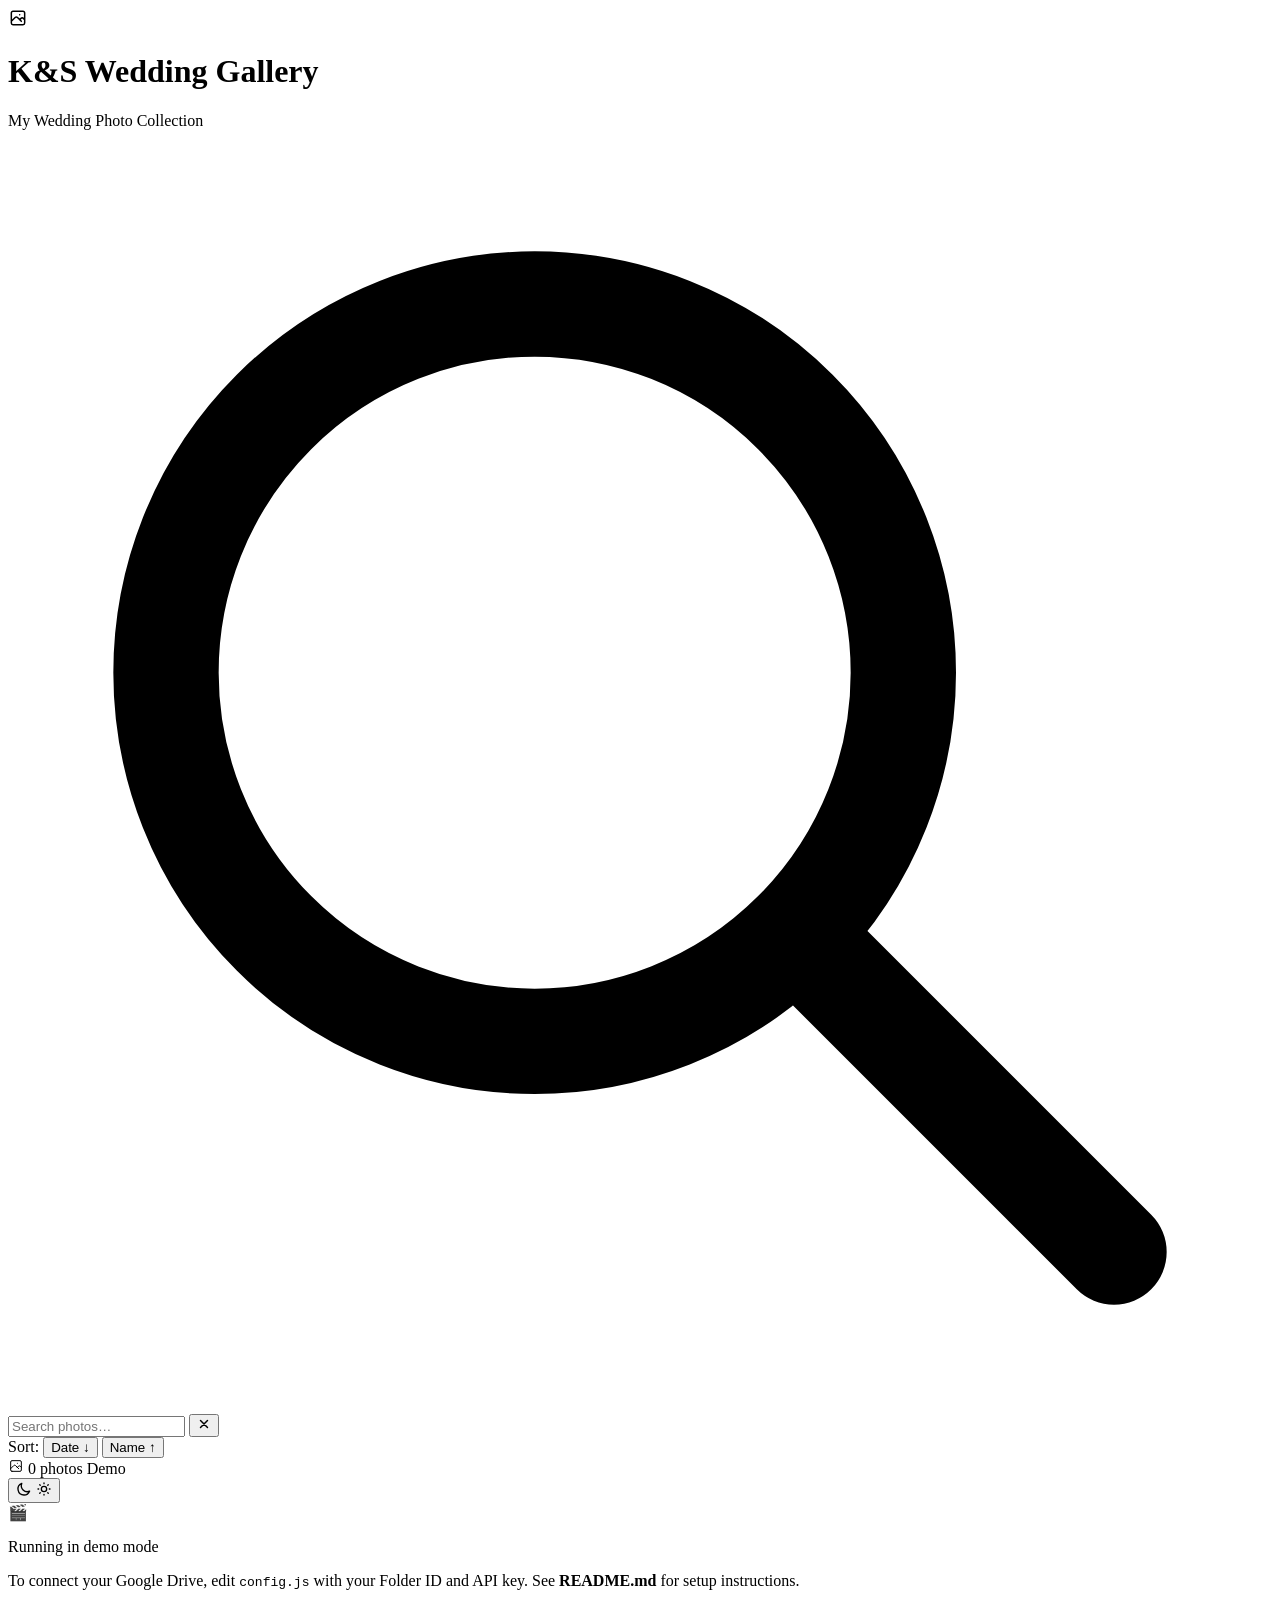
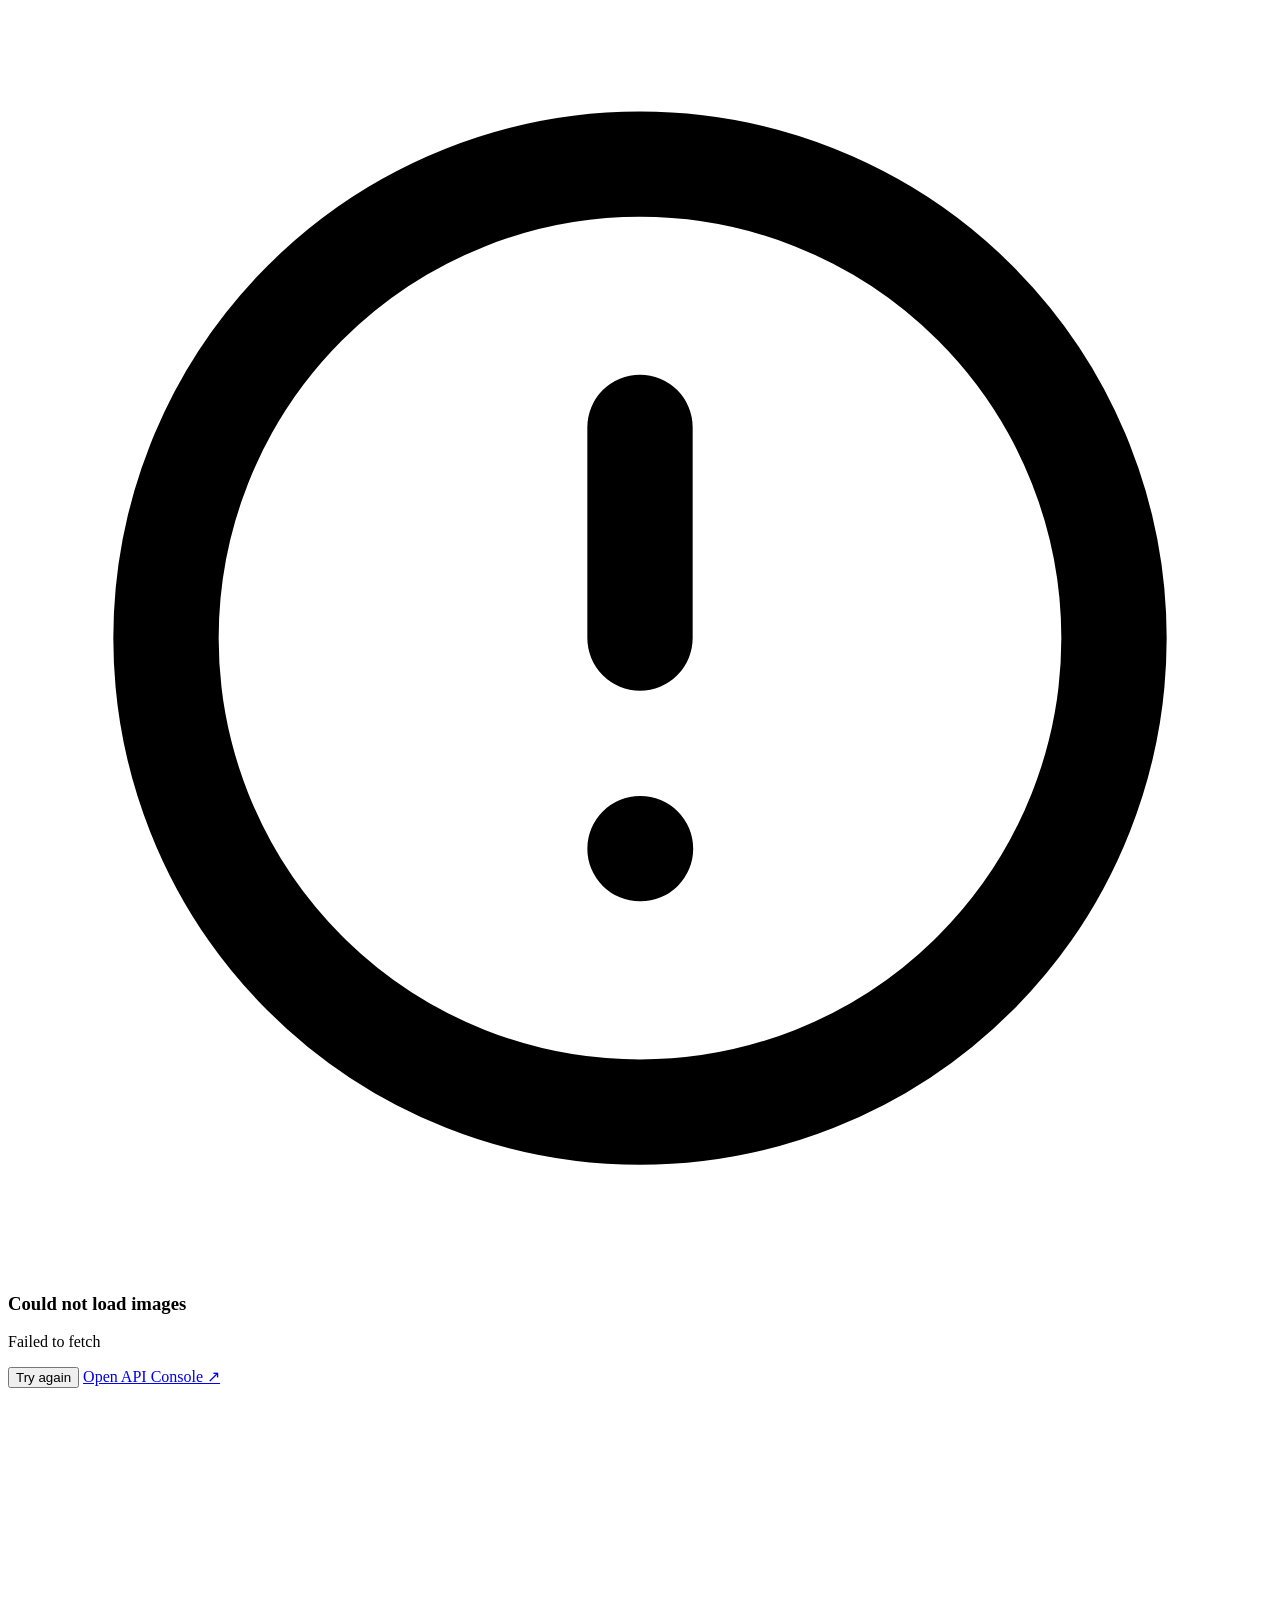
==== index.html @ 88ff50f9 "Create index.html" ====
<!DOCTYPE html>
<html lang="en">
<head>
  <meta charset="UTF-8" />
  <meta name="viewport" content="width=device-width, initial-scale=1.0, viewport-fit=cover" />
  <title>K&amp;S Wedding Gallery</title>
  <meta name="description" content="K&amp;S Wedding Photo Collection" />
  <meta name="theme-color" content="#5B6EF5" />
  <meta name="apple-mobile-web-app-capable" content="yes" />
  <meta name="apple-mobile-web-app-status-bar-style" content="black-translucent" />
  <link rel="preconnect" href="https://fonts.googleapis.com" />
  <link rel="preconnect" href="https://fonts.gstatic.com" crossorigin />
  <link href="https://fonts.googleapis.com/css2?family=Inter:wght@400;500;600&display=swap" rel="stylesheet" />
  <link rel="stylesheet" href="style.css" />
</head>
<body class="light">

  <!-- ── App Header ───────────────────────────────────────── -->
  <header id="app-header">
    <div class="header-inner">
      <div class="logo-mark">
        <svg width="20" height="20" fill="none" stroke="currentColor" viewBox="0 0 24 24">
          <path stroke-linecap="round" stroke-linejoin="round" stroke-width="1.8"
            d="M4 16l4.586-4.586a2 2 0 012.828 0L16 16m-2-2l1.586-1.586a2 2 0 012.828 0L20 14m-6-6h.01M6 20h12a2 2 0 002-2V6a2 2 0 00-2-2H6a2 2 0 00-2 2v12a2 2 0 002 2z" />
        </svg>
      </div>
      <div>
        <h1 id="gallery-title">K&amp;S Wedding Gallery</h1>
        <p id="gallery-subtitle">Wedding Photo Collection</p>
      </div>
    </div>
  </header>

  <!-- ── Sticky Toolbar ───────────────────────────────────── -->
  <div id="toolbar">
    <div class="toolbar-inner">
      <div class="search-wrap" id="search-wrap">
        <svg class="search-icon" fill="none" stroke="currentColor" viewBox="0 0 24 24">
          <path stroke-linecap="round" stroke-linejoin="round" stroke-width="2"
            d="M21 21l-6-6m2-5a7 7 0 11-14 0 7 7 0 0114 0z" />
        </svg>
        <input id="search-input" type="search" placeholder="Search photos…" autocomplete="off"
               autocorrect="off" autocapitalize="off" spellcheck="false" />
        <button id="search-clear" class="search-clear hidden" aria-label="Clear search">
          <svg width="14" height="14" fill="none" stroke="currentColor" viewBox="0 0 24 24">
            <path stroke-linecap="round" stroke-linejoin="round" stroke-width="2.5" d="M6 18L18 6M6 6l12 12" />
          </svg>
        </button>
      </div>

      <div class="sort-group">
        <span class="sort-label">Sort:</span>
        <button class="sort-btn active" data-field="createdTime" id="sort-date">Date <span class="sort-arrow">↓</span></button>
        <button class="sort-btn" data-field="name" id="sort-name">Name <span class="sort-arrow sort-arrow-hidden">↑</span></button>
      </div>

      <div class="photo-count" id="photo-count">
        <svg width="16" height="16" fill="none" stroke="currentColor" viewBox="0 0 24 24">
          <path stroke-linecap="round" stroke-linejoin="round" stroke-width="1.5"
            d="M4 16l4.586-4.586a2 2 0 012.828 0L16 16m-2-2l1.586-1.586a2 2 0 012.828 0L20 14m-6-6h.01M6 20h12a2 2 0 002-2V6a2 2 0 00-2-2H6a2 2 0 00-2 2v12a2 2 0 002 2z" />
        </svg>
        <span id="count-text">0 photos</span>
        <span id="demo-badge" class="demo-badge hidden">Demo</span>
      </div>

      <button id="dark-toggle" aria-label="Toggle dark mode" title="Toggle dark mode">
        <svg id="icon-moon" width="16" height="16" fill="none" stroke="currentColor" viewBox="0 0 24 24">
          <path stroke-linecap="round" stroke-linejoin="round" stroke-width="2"
            d="M20.354 15.354A9 9 0 018.646 3.646 9.003 9.003 0 0012 21a9.003 9.003 0 008.354-5.646z" />
        </svg>
        <svg id="icon-sun" class="hidden" width="16" height="16" fill="none" stroke="currentColor" viewBox="0 0 24 24">
          <path stroke-linecap="round" stroke-linejoin="round" stroke-width="2"
            d="M12 3v1m0 16v1m9-9h-1M4 12H3m15.364 6.364l-.707-.707M6.343 6.343l-.707-.707m12.728 0l-.707.707M6.343 17.657l-.707.707M16 12a4 4 0 11-8 0 4 4 0 018 0z" />
        </svg>
      </button>
    </div>
  </div>

  <!-- ── Main ─────────────────────────────────────────────── -->
  <main id="main">

    <!-- Demo banner -->
    <div id="demo-banner" class="banner banner-demo hidden">
      <span class="banner-icon">🎬</span>
      <div>
        <p class="banner-title">Running in demo mode</p>
        <p class="banner-body">
          To connect your Google Drive, edit <code>config.js</code> with your Folder ID and API key.
          See <strong>README.md</strong> for setup instructions.
        </p>
      </div>
    </div>

    <!-- Error banner -->
    <div id="error-banner" class="banner banner-error hidden">
      <svg class="banner-err-icon" fill="none" stroke="currentColor" viewBox="0 0 24 24">
        <path stroke-linecap="round" stroke-linejoin="round" stroke-width="2"
          d="M12 8v4m0 4h.01M21 12a9 9 0 11-18 0 9 9 0 0118 0z" />
      </svg>
      <div>
        <h3 class="banner-title">Could not load images</h3>
        <p id="error-message" class="banner-body">An unexpected error occurred.</p>
        <div class="banner-actions">
          <button id="retry-btn" class="btn-retry">Try again</button>
          <a href="https://console.cloud.google.com/apis/credentials" target="_blank"
             rel="noopener noreferrer" class="btn-console">Open API Console ↗</a>
        </div>
      </div>
    </div>

    <!-- Skeleton grid -->
    <div id="skeleton-grid" class="masonry-grid hidden"></div>

    <!-- Empty state -->
    <div id="empty-state" class="empty-state hidden">
      <div class="empty-icon">
        <svg width="40" height="40" fill="none" stroke="currentColor" viewBox="0 0 24 24">
          <path stroke-linecap="round" stroke-linejoin="round" stroke-width="1.5"
            d="M4 16l4.586-4.586a2 2 0 012.828 0L16 16m-2-2l1.586-1.586a2 2 0 012.828 0L20 14m-6-6h.01M6 20h12a2 2 0 002-2V6a2 2 0 00-2-2H6a2 2 0 00-2 2v12a2 2 0 002 2z" />
        </svg>
      </div>
      <h3 id="empty-title">No photos found</h3>
      <p id="empty-body">Make sure your Google Drive folder contains images and is accessible.</p>
      <button id="clear-search-btn" class="btn-clear-search hidden">Clear search</button>
    </div>

    <!-- Gallery -->
    <div id="gallery-grid" class="masonry-grid hidden"></div>

    <!-- Load more spinner -->
    <div id="load-spinner" class="load-spinner hidden">
      <div class="spinner-ring"></div>
      <span>Loading more photos…</span>
    </div>

    <!-- End notice -->
    <p id="end-notice" class="end-notice hidden"></p>

    <!-- Infinite scroll sentinel -->
    <div id="sentinel" aria-hidden="true" style="height:4px"></div>
  </main>

  <!-- ── Lightbox ─────────────────────────────────────────── -->
  <div id="lightbox" class="lightbox hidden" role="dialog" aria-modal="true"
       aria-label="Image viewer">

    <!-- Top bar -->
    <div class="lb-topbar">
      <div class="lb-info">
        <h3 id="lb-title" class="lb-title"></h3>
        <span id="lb-meta" class="lb-meta"></span>
      </div>
      <div class="lb-controls">
        <div class="zoom-group">
          <button id="lb-zoom-out" class="lb-btn" title="Zoom out (-)">
            <svg width="16" height="16" fill="none" stroke="currentColor" viewBox="0 0 24 24">
              <path stroke-linecap="round" stroke-linejoin="round" stroke-width="2"
                d="M21 21l-6-6m2-5a7 7 0 11-14 0 7 7 0 0114 0zM13 10H7" />
            </svg>
          </button>
          <button id="lb-zoom-reset" class="lb-btn lb-zoom-pct" title="Reset zoom (0)">100%</button>
          <button id="lb-zoom-in" class="lb-btn" title="Zoom in (+)">
            <svg width="16" height="16" fill="none" stroke="currentColor" viewBox="0 0 24 24">
              <path stroke-linecap="round" stroke-linejoin="round" stroke-width="2"
                d="M21 21l-6-6m2-5a7 7 0 11-14 0 7 7 0 0114 0zM10 7v3m0 0v3m0-3h3m-3 0H7" />
            </svg>
          </button>
        </div>
        <button id="lb-download" class="lb-btn" title="Download">
          <svg width="20" height="20" fill="none" stroke="currentColor" viewBox="0 0 24 24">
            <path stroke-linecap="round" stroke-linejoin="round" stroke-width="2"
              d="M4 16v1a3 3 0 003 3h10a3 3 0 003-3v-1m-4-4l-4 4m0 0l-4-4m4 4V4" />
          </svg>
        </button>
        <button id="lb-close" class="lb-btn" title="Close (Esc)">
          <svg width="20" height="20" fill="none" stroke="currentColor" viewBox="0 0 24 24">
            <path stroke-linecap="round" stroke-linejoin="round" stroke-width="2"
              d="M6 18L18 6M6 6l12 12" />
          </svg>
        </button>
      </div>
    </div>

    <!-- Stage -->
    <div class="lb-stage" id="lb-stage">
      <button id="lb-prev" class="lb-nav lb-nav-prev" aria-label="Previous image">
        <svg width="22" height="22" fill="none" stroke="currentColor" viewBox="0 0 24 24">
          <path stroke-linecap="round" stroke-linejoin="round" stroke-width="2" d="M15 19l-7-7 7-7" />
        </svg>
      </button>

      <div id="lb-img-wrap" class="lb-img-wrap">
        <!-- Blur preview (phase 1 — shown instantly) -->
        <img id="lb-preview" class="lb-preview" src="" alt="" draggable="false" />

        <!-- Spinner (phase 3 loading) -->
        <div id="lb-spinner" class="lb-loading">
          <div class="spinner-ring"></div>
          <span>Loading…</span>
        </div>

        <!-- Error state -->
        <div id="lb-error" class="lb-loading hidden">
          <svg width="56" height="56" fill="none" stroke="currentColor" viewBox="0 0 24 24">
            <path stroke-linecap="round" stroke-linejoin="round" stroke-width="1"
              d="M4 16l4.586-4.586a2 2 0 012.828 0L16 16m-2-2l1.586-1.586a2 2 0 012.828 0L20 14m-6-6h.01M6 20h12a2 2 0 002-2V6a2 2 0 00-2-2H6a2 2 0 00-2 2v12a2 2 0 002 2z" />
          </svg>
          <span>Image could not be loaded</span>
        </div>

        <!-- Full-resolution image (phase 2/3) -->
        <img id="lb-img" class="lb-img hidden" src="" alt="" draggable="false" />
      </div>

      <button id="lb-next" class="lb-nav lb-nav-next" aria-label="Next image">
        <svg width="22" height="22" fill="none" stroke="currentColor" viewBox="0 0 24 24">
          <path stroke-linecap="round" stroke-linejoin="round" stroke-width="2" d="M9 5l7 7-7 7" />
        </svg>
      </button>
    </div>

    <!-- Filmstrip -->
    <div class="filmstrip" id="filmstrip-wrap">
      <div id="filmstrip" class="filmstrip-inner"></div>
    </div>
  </div>

  <!--
    Script load order — DO NOT CHANGE:
    1. heic2any  → HEIC-to-JPEG conversion (non-Safari browsers)
    2. config.js → gallery settings (FOLDER_ID, API_KEY, …)
    3. app.js    → all application logic
  -->
  <script src="https://cdnjs.cloudflare.com/ajax/libs/heic2any/0.0.4/heic2any.min.js"
          integrity="sha512-xEBQ2wEGagRSjmOGMSqN3A08CnDbLNh9b7VN3v1EJG0bDfNMmPqxmfOJoMJPG3sMEaEOdKpRiP3oUvR0OAQQ=="
          crossorigin="anonymous"
          referrerpolicy="no-referrer"></script>
  <script src="config.js"></script>
  <script src="app.js"></script>
</body>
</html>
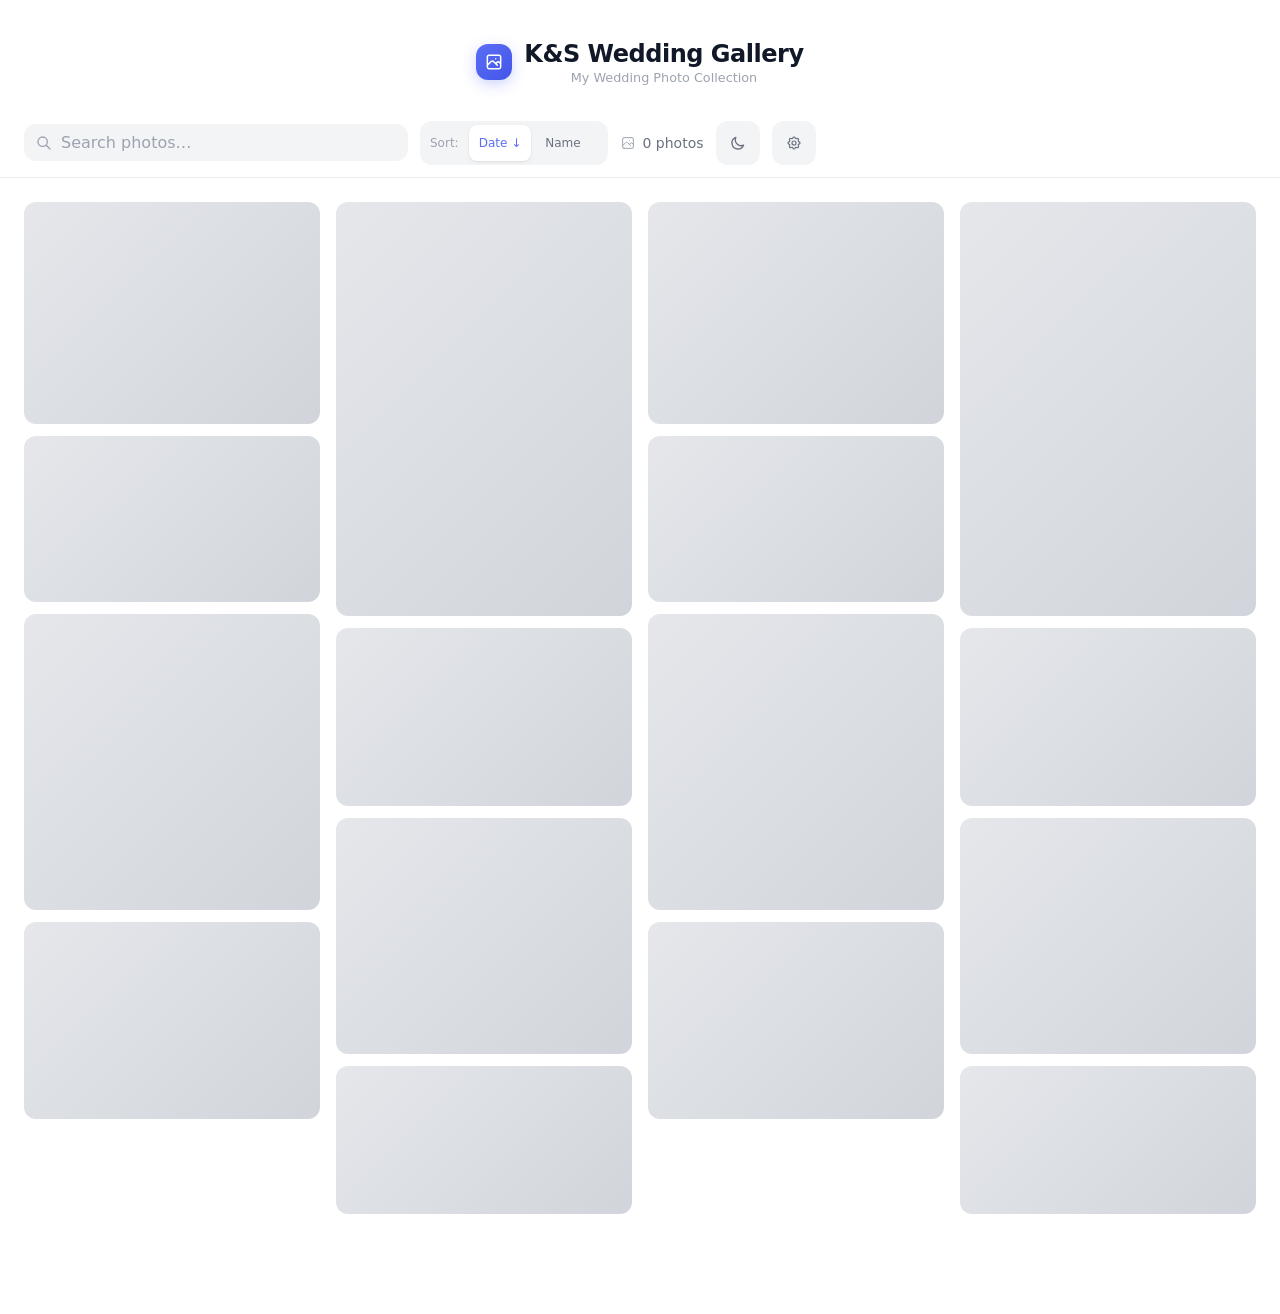
==== commit fd3298a6: "KS-Wedding-Gallery-V9" ====
--- a/index.html
+++ b/index.html
@@ -15,6 +15,9 @@
 </head>
 <body class="light">
 
+  <!-- ── Hero Image (optional, set from Admin > Gallery Settings) ── -->
+  <img id="hero-image" class="hero-image hidden" alt="" />
+
   <!-- ── App Header ───────────────────────────────────────── -->
   <header id="app-header">
     <div class="header-inner">
@@ -31,6 +34,11 @@
     </div>
   </header>
 
+  <!-- ── Album Selector ───────────────────────────────────── -->
+  <!-- Hidden automatically when only one album is configured, so
+       single-album deployments look exactly like before. -->
+  <nav id="album-selector" class="album-selector hidden" aria-label="Albums"></nav>
+
   <!-- ── Sticky Toolbar ───────────────────────────────────── -->
   <div id="toolbar">
     <div class="toolbar-inner">
@@ -73,6 +81,14 @@
             d="M12 3v1m0 16v1m9-9h-1M4 12H3m15.364 6.364l-.707-.707M6.343 6.343l-.707-.707m12.728 0l-.707.707M6.343 17.657l-.707.707M16 12a4 4 0 11-8 0 4 4 0 018 0z" />
         </svg>
       </button>
+
+      <a id="admin-link" href="admin.html" aria-label="Admin" title="Admin">
+        <svg width="16" height="16" fill="none" stroke="currentColor" viewBox="0 0 24 24">
+          <path stroke-linecap="round" stroke-linejoin="round" stroke-width="1.8"
+            d="M10.325 4.317c.426-1.756 2.924-1.756 3.35 0a1.724 1.724 0 002.573 1.066c1.543-.94 3.31.826 2.37 2.37a1.724 1.724 0 001.065 2.572c1.756.426 1.756 2.924 0 3.35a1.724 1.724 0 00-1.066 2.573c.94 1.543-.826 3.31-2.37 2.37a1.724 1.724 0 00-2.572 1.065c-.426 1.756-2.924 1.756-3.35 0a1.724 1.724 0 00-2.573-1.066c-1.543.94-3.31-.826-2.37-2.37a1.724 1.724 0 00-1.065-2.572c-1.756-.426-1.756-2.924 0-3.35a1.724 1.724 0 001.066-2.573c-.94-1.543.826-3.31 2.37-2.37.996.608 2.296.07 2.572-1.065z" />
+          <path stroke-linecap="round" stroke-linejoin="round" stroke-width="1.8" d="M15 12a3 3 0 11-6 0 3 3 0 016 0z" />
+        </svg>
+      </a>
     </div>
   </div>
 
@@ -113,12 +129,7 @@
 
     <!-- Empty state -->
     <div id="empty-state" class="empty-state hidden">
-      <div class="empty-icon">
-        <svg width="40" height="40" fill="none" stroke="currentColor" viewBox="0 0 24 24">
-          <path stroke-linecap="round" stroke-linejoin="round" stroke-width="1.5"
-            d="M4 16l4.586-4.586a2 2 0 012.828 0L16 16m-2-2l1.586-1.586a2 2 0 012.828 0L20 14m-6-6h.01M6 20h12a2 2 0 002-2V6a2 2 0 00-2-2H6a2 2 0 00-2 2v12a2 2 0 002 2z" />
-        </svg>
-      </div>
+      <div id="empty-icon" class="empty-icon" aria-hidden="true">📷</div>
       <h3 id="empty-title">No photos found</h3>
       <p id="empty-body">Make sure your Google Drive folder contains images and is accessible.</p>
       <button id="clear-search-btn" class="btn-clear-search hidden">Clear search</button>
--- a/style.css
+++ b/style.css
@@ -0,0 +1,1174 @@
+/* ============================================================
+   LUMINA GALLERY — style.css  (v4)
+   Mobile-first · Pure CSS · No preprocessor
+   Breakpoints: 480 / 768 / 1024 / 1440
+   ============================================================ */
+
+/* ── Design tokens ────────────────────────────────────────── */
+:root {
+  --accent:      #5B6EF5;
+  --accent-dark: #4355E8;
+  --accent-10:   rgb(91 110 245 / 0.10);
+  --accent-20:   rgb(91 110 245 / 0.20);
+  --accent-50:   rgb(91 110 245 / 0.50);
+  --accent-sh:   rgb(91 110 245 / 0.30);
+
+  /* Light mode */
+  --bg:       #ffffff;
+  --bg-2:     #f3f4f6;
+  --bg-3:     #e5e7eb;
+  --surface:  rgba(255,255,255,0.85);
+  --border:   rgba(229,231,235,0.80);
+  --text:     #111827;
+  --text-2:   #6b7280;
+  --text-3:   #9ca3af;
+  --text-4:   #d1d5db;
+
+  --skel-from: #e5e7eb;
+  --skel-to:   #d1d5db;
+
+  --amber-bg:     #fffbeb;
+  --amber-border: #fde68a;
+  --amber-title:  #b45309;
+  --amber-body:   #d97706;
+  --err-bg:       #fef2f2;
+  --err-border:   #fecaca;
+  --err-title:    #b91c1c;
+  --err-body:     #dc2626;
+
+  /* Spacing scale */
+  --gap-sm: 0.5rem;
+  --gap:    0.75rem;
+  --gap-lg: 1.25rem;
+  --radius: 0.75rem;
+}
+
+.dark {
+  --bg:      #030712;
+  --bg-2:    #1f2937;
+  --bg-3:    #374151;
+  --surface: rgba(3,7,18,0.85);
+  --border:  rgba(31,41,55,0.80);
+  --text:    #f9fafb;
+  --text-2:  #9ca3af;
+  --text-3:  #6b7280;
+  --text-4:  #374151;
+
+  --skel-from: #374151;
+  --skel-to:   #4b5563;
+
+  --amber-bg:     rgb(120 53 15 / 0.20);
+  --amber-border: rgb(146 64 14 / 0.50);
+  --amber-title:  #fbbf24;
+  --amber-body:   rgb(253 230 138 / 0.70);
+  --err-bg:       rgb(127 29 29 / 0.20);
+  --err-border:   rgb(127 29 29 / 0.50);
+  --err-title:    #f87171;
+  --err-body:     rgb(252 165 165 / 0.80);
+}
+
+/* ── Reset ────────────────────────────────────────────────── */
+*, *::before, *::after {
+  box-sizing: border-box;
+  margin: 0;
+  padding: 0;
+}
+
+html {
+  scroll-behavior: smooth;
+  -webkit-text-size-adjust: 100%;
+}
+
+body {
+  font-family: 'Inter', system-ui, -apple-system, sans-serif;
+  -webkit-font-smoothing: antialiased;
+  background: var(--bg);
+  color: var(--text);
+  transition: background 0.3s, color 0.3s;
+  min-height: 100dvh;
+  /* iOS safe area */
+  padding-left:  env(safe-area-inset-left);
+  padding-right: env(safe-area-inset-right);
+}
+
+img { display: block; max-width: 100%; }
+button { font-family: inherit; }
+
+/* ── Header ──────────────────────────────────────────────── */
+#app-header {
+  padding: 1.5rem 1rem 1rem;
+  text-align: center;
+}
+
+@media (min-width: 768px) {
+  #app-header { padding: 2.5rem 1.5rem 1.5rem; }
+}
+
+.header-inner {
+  display: inline-flex;
+  align-items: center;
+  gap: 0.75rem;
+}
+
+.logo-mark {
+  width: 2.25rem;
+  height: 2.25rem;
+  border-radius: 0.75rem;
+  background: linear-gradient(135deg, var(--accent), var(--accent-dark));
+  display: flex;
+  align-items: center;
+  justify-content: center;
+  color: #fff;
+  box-shadow: 0 4px 14px var(--accent-sh);
+  flex-shrink: 0;
+}
+
+#gallery-title {
+  font-size: 1.25rem;
+  font-weight: 600;
+  letter-spacing: -0.02em;
+  color: var(--text);
+}
+
+@media (min-width: 480px) { #gallery-title { font-size: 1.5rem; } }
+
+#gallery-subtitle {
+  font-size: 0.8rem;
+  color: var(--text-3);
+  margin-top: 0.1rem;
+}
+
+/* ── Toolbar ──────────────────────────────────────────────── */
+#toolbar {
+  position: sticky;
+  top: 0;
+  z-index: 30;
+  background: var(--surface);
+  backdrop-filter: blur(16px);
+  -webkit-backdrop-filter: blur(16px);
+  border-bottom: 1px solid var(--border);
+}
+
+.toolbar-inner {
+  max-width: 1536px;
+  margin: 0 auto;
+  padding: 0.625rem 1rem;
+  display: flex;
+  flex-wrap: wrap;
+  align-items: center;
+  gap: 0.5rem;
+}
+
+@media (min-width: 768px) {
+  .toolbar-inner { padding: 0.75rem 1.5rem; gap: 0.75rem; }
+}
+
+/* Search */
+.search-wrap {
+  position: relative;
+  flex: 1;
+  min-width: 0;
+  max-width: 100%;
+}
+
+@media (min-width: 640px) { .search-wrap { max-width: 24rem; } }
+
+.search-icon {
+  position: absolute;
+  left: 0.75rem;
+  top: 50%;
+  transform: translateY(-50%);
+  width: 1rem;
+  height: 1rem;
+  color: var(--text-3);
+  pointer-events: none;
+}
+
+#search-input {
+  width: 100%;
+  padding: 0.5rem 2.25rem 0.5rem 2.25rem;
+  font-size: 0.875rem;
+  font-family: inherit;
+  background: var(--bg-2);
+  color: var(--text);
+  border: 1px solid transparent;
+  border-radius: var(--radius);
+  outline: none;
+  transition: border-color 0.2s, box-shadow 0.2s;
+  /* Prevent iOS zoom on focus */
+  font-size: max(16px, 0.875rem);
+}
+
+#search-input::placeholder { color: var(--text-3); }
+#search-input:focus {
+  border-color: var(--accent-50);
+  box-shadow: 0 0 0 3px var(--accent-10);
+}
+
+.search-clear {
+  position: absolute;
+  right: 0.5rem;
+  top: 50%;
+  transform: translateY(-50%);
+  background: none;
+  border: none;
+  cursor: pointer;
+  color: var(--text-3);
+  padding: 0.25rem;
+  display: flex;
+  align-items: center;
+  border-radius: 50%;
+  transition: color 0.15s, background 0.15s;
+  min-width: 44px;
+  min-height: 44px;
+  justify-content: center;
+}
+
+.search-clear:hover { color: var(--text-2); background: var(--bg-3); }
+
+/* Sort */
+.sort-group {
+  display: flex;
+  align-items: center;
+  gap: 0.25rem;
+  background: var(--bg-2);
+  border-radius: var(--radius);
+  padding: 0.25rem;
+  flex-shrink: 0;
+}
+
+.sort-label {
+  font-size: 0.75rem;
+  color: var(--text-3);
+  padding: 0 0.375rem;
+  display: none;
+}
+
+@media (min-width: 640px) { .sort-label { display: block; } }
+
+.sort-btn {
+  padding: 0.375rem 0.625rem;
+  font-size: 0.75rem;
+  font-weight: 500;
+  border: none;
+  background: none;
+  cursor: pointer;
+  border-radius: 0.5rem;
+  color: var(--text-2);
+  transition: background 0.15s, color 0.15s;
+  /* Touch target */
+  min-height: 36px;
+}
+
+.sort-btn:hover  { color: var(--text); }
+.sort-btn.active {
+  background: var(--bg);
+  color: var(--accent);
+  box-shadow: 0 1px 3px rgba(0,0,0,0.1);
+}
+
+.sort-arrow        { color: var(--accent); }
+.sort-arrow-hidden { opacity: 0; }
+
+/* Photo count */
+.photo-count {
+  display: none;
+  align-items: center;
+  gap: 0.375rem;
+  font-size: 0.875rem;
+  color: var(--text-2);
+  flex-shrink: 0;
+}
+
+@media (min-width: 640px) { .photo-count { display: flex; } }
+
+.photo-count svg { color: var(--text-3); }
+
+.demo-badge {
+  padding: 0.125rem 0.375rem;
+  background: #fef3c7;
+  color: #92400e;
+  font-size: 0.7rem;
+  font-weight: 600;
+  border-radius: 0.375rem;
+  text-transform: uppercase;
+  letter-spacing: 0.04em;
+}
+
+.dark .demo-badge { background: rgb(120 53 15 / 0.40); color: #fbbf24; }
+
+/* Dark toggle */
+#dark-toggle {
+  padding: 0.5rem;
+  border: none;
+  background: var(--bg-2);
+  color: var(--text-2);
+  border-radius: var(--radius);
+  cursor: pointer;
+  display: flex;
+  align-items: center;
+  justify-content: center;
+  transition: background 0.2s, color 0.2s;
+  min-width: 44px;
+  min-height: 44px;
+  flex-shrink: 0;
+}
+
+#dark-toggle:hover { background: var(--bg-3); color: var(--text); }
+
+/* Admin link */
+#admin-link {
+  padding: 0.5rem;
+  border: none;
+  background: var(--bg-2);
+  color: var(--text-2);
+  border-radius: var(--radius);
+  cursor: pointer;
+  display: flex;
+  align-items: center;
+  justify-content: center;
+  transition: background 0.2s, color 0.2s;
+  min-width: 44px;
+  min-height: 44px;
+  flex-shrink: 0;
+  text-decoration: none;
+}
+
+#admin-link:hover { background: var(--bg-3); color: var(--text); }
+
+/* ── Album Selector ──────────────────────────────────────── */
+.album-selector {
+  position: sticky;
+  top: 0;
+  z-index: 29;
+  display: flex;
+  align-items: center;
+  gap: 0.5rem;
+  overflow-x: auto;
+  scrollbar-width: none;
+  background: var(--surface);
+  backdrop-filter: blur(16px);
+  -webkit-backdrop-filter: blur(16px);
+  border-bottom: 1px solid var(--border);
+  padding: 0.625rem 1rem;
+  max-width: 1536px;
+  margin: 0 auto;
+}
+
+.album-selector::-webkit-scrollbar { display: none; }
+
+@media (min-width: 768px) { .album-selector { padding: 0.75rem 1.5rem; } }
+
+.album-chip {
+  flex-shrink: 0;
+  padding: 0.4375rem 0.875rem;
+  font-size: 0.8125rem;
+  font-weight: 500;
+  border: 1px solid var(--border);
+  background: var(--bg-2);
+  color: var(--text-2);
+  border-radius: 999px;
+  cursor: pointer;
+  transition: background 0.15s, color 0.15s, border-color 0.15s;
+  white-space: nowrap;
+  min-height: 36px;
+}
+
+.album-chip:hover  { color: var(--text); border-color: var(--accent-50); }
+.album-chip.active {
+  background: var(--accent);
+  color: #fff;
+  border-color: var(--accent);
+}
+
+.album-chip-count {
+  font-size: 0.6875rem;
+  font-weight: 600;
+  opacity: 0.65;
+}
+
+/* Hero image (optional, from Admin > Gallery Settings) */
+.hero-image {
+  display: block;
+  width: 100%;
+  max-height: 40vh;
+  object-fit: cover;
+}
+
+/* ── Main ─────────────────────────────────────────────────── */
+#main {
+  max-width: 1536px;
+  margin: 0 auto;
+  padding: 1rem 0 5rem;
+}
+
+@media (min-width: 768px) { #main { padding: 1.5rem 0 6rem; } }
+
+/* ── Banners ──────────────────────────────────────────────── */
+.banner {
+  display: flex;
+  gap: 0.75rem;
+  align-items: flex-start;
+  margin: 0 1rem 1rem;
+  padding: 1rem 1.25rem;
+  border-radius: 1rem;
+  border: 1px solid;
+}
+
+@media (min-width: 768px) { .banner { margin-left: 1.5rem; margin-right: 1.5rem; } }
+
+.banner-demo  { background: var(--amber-bg); border-color: var(--amber-border); }
+.banner-error { background: var(--err-bg);   border-color: var(--err-border); margin-top: 2rem; }
+
+.banner-icon  { font-size: 1.125rem; line-height: 1; margin-top: 0.125rem; flex-shrink: 0; }
+.banner-title { font-size: 0.875rem; font-weight: 600; color: var(--amber-title); }
+.banner-body  { font-size: 0.875rem; color: var(--amber-body); margin-top: 0.125rem; }
+.banner-body code {
+  background: rgba(255,255,255,0.4);
+  padding: 0.125rem 0.25rem;
+  border-radius: 0.25rem;
+  font-size: 0.75rem;
+}
+.dark .banner-body code { background: rgba(0,0,0,0.3); }
+
+.banner-err-icon { width: 1.25rem; height: 1.25rem; color: #ef4444; flex-shrink: 0; margin-top: 0.125rem; }
+.banner-error .banner-title { color: var(--err-title); }
+.banner-error .banner-body  { color: var(--err-body); margin-bottom: 0.75rem; }
+.banner-actions { display: flex; gap: 0.5rem; flex-wrap: wrap; }
+
+.btn-retry {
+  padding: 0.375rem 0.875rem;
+  font-size: 0.8rem;
+  font-weight: 500;
+  color: #fff;
+  background: #ef4444;
+  border: none;
+  border-radius: 0.5rem;
+  cursor: pointer;
+  transition: background 0.15s;
+  min-height: 36px;
+}
+.btn-retry:hover { background: #dc2626; }
+
+.btn-console {
+  padding: 0.375rem 0.875rem;
+  font-size: 0.8rem;
+  font-weight: 500;
+  color: var(--err-title);
+  background: rgba(254,202,202,0.6);
+  border-radius: 0.5rem;
+  text-decoration: none;
+  transition: background 0.15s;
+  min-height: 36px;
+  display: inline-flex;
+  align-items: center;
+}
+.btn-console:hover { background: rgba(254,202,202,0.9); }
+
+/* ── Masonry grid ─────────────────────────────────────────── */
+.masonry-grid {
+  columns: 2;          /* Mobile: 2 columns */
+  column-gap: var(--gap);
+  padding: 0 var(--gap);
+}
+
+@media (min-width: 480px)  { .masonry-grid { columns: 2; } }
+@media (min-width: 640px)  { .masonry-grid { columns: 3; } }
+@media (min-width: 768px)  { .masonry-grid { columns: 3; padding: 0 1rem; } }
+@media (min-width: 1024px) { .masonry-grid { columns: 4; padding: 0 1.5rem; column-gap: 1rem; } }
+@media (min-width: 1280px) { .masonry-grid { columns: 4; } }
+@media (min-width: 1536px) { .masonry-grid { columns: 5; } }
+
+.grid-item {
+  break-inside: avoid;
+  margin-bottom: var(--gap);
+}
+
+@media (min-width: 1024px) { .grid-item { margin-bottom: 1rem; } }
+
+/* ── Image card ───────────────────────────────────────────── */
+.img-card {
+  position: relative;
+  overflow: hidden;
+  border-radius: var(--radius);
+  cursor: pointer;
+  background: var(--bg-2);
+  box-shadow: 0 1px 3px rgba(0,0,0,0.08);
+  transition: transform 0.3s ease, box-shadow 0.3s ease, opacity 0.35s ease;
+  opacity: 0;
+  /* Touch target — at least 44px tall */
+  min-height: 80px;
+}
+
+.img-card.loaded { opacity: 1; }
+
+@media (hover: hover) {
+  .img-card:hover {
+    transform: translateY(-3px);
+    box-shadow: 0 10px 24px rgba(0,0,0,0.13);
+  }
+}
+
+.img-card:focus-visible {
+  outline: 2px solid var(--accent);
+  outline-offset: 2px;
+}
+
+.card-skeleton {
+  width: 100%;
+  aspect-ratio: 4/3;
+  background: linear-gradient(135deg, var(--skel-from), var(--skel-to));
+  animation: pulse 1.6s ease-in-out infinite;
+}
+
+.card-img {
+  width: 100%;
+  height: auto;
+  object-fit: cover;
+  transition: transform 0.5s ease, opacity 0.25s ease;
+  opacity: 0;
+  animation: fadeIn 0.25s ease forwards;
+}
+
+@keyframes fadeIn { to { opacity: 1; } }
+
+@media (hover: hover) {
+  .img-card:hover .card-img { transform: scale(1.04); }
+}
+
+.card-overlay {
+  position: absolute;
+  inset: 0;
+  background: linear-gradient(to top, rgba(0,0,0,0.55) 0%, transparent 55%);
+  opacity: 0;
+  display: flex;
+  align-items: flex-end;
+  padding: 0.625rem;
+  pointer-events: none;
+  transition: opacity 0.25s;
+}
+
+@media (hover: hover) {
+  .img-card:hover .card-overlay { opacity: 1; }
+}
+
+.card-name {
+  color: #fff;
+  font-size: 0.7rem;
+  font-weight: 500;
+  white-space: nowrap;
+  overflow: hidden;
+  text-overflow: ellipsis;
+  width: 100%;
+  text-shadow: 0 1px 3px rgba(0,0,0,0.5);
+}
+
+@media (min-width: 768px) { .card-name { font-size: 0.75rem; } }
+
+.card-error {
+  display: flex;
+  flex-direction: column;
+  align-items: center;
+  justify-content: center;
+  gap: 0.375rem;
+  padding: 1.5rem 0.75rem;
+  color: var(--text-3);
+  font-size: 0.7rem;
+  text-align: center;
+}
+
+/* HEIC badge */
+.heic-badge {
+  position: absolute;
+  top: 0.375rem;
+  right: 0.375rem;
+  background: rgba(0,0,0,0.55);
+  color: #fff;
+  font-size: 0.6rem;
+  font-weight: 700;
+  letter-spacing: 0.06em;
+  padding: 0.15rem 0.35rem;
+  border-radius: 0.25rem;
+  pointer-events: none;
+}
+
+/* ── Skeleton loader ──────────────────────────────────────── */
+.skeleton-item {
+  break-inside: avoid;
+  margin-bottom: var(--gap);
+  border-radius: var(--radius);
+  overflow: hidden;
+  background: linear-gradient(135deg, var(--skel-from), var(--skel-to));
+  animation: pulse 1.6s ease-in-out infinite;
+}
+
+@keyframes pulse {
+  0%, 100% { opacity: 1; }
+  50%       { opacity: 0.45; }
+}
+
+/* ── Empty state ──────────────────────────────────────────── */
+.empty-state {
+  display: flex;
+  flex-direction: column;
+  align-items: center;
+  justify-content: center;
+  padding: 5rem 1rem;
+  gap: 1rem;
+  text-align: center;
+}
+
+.empty-icon {
+  width: 5rem;
+  height: 5rem;
+  border-radius: 1.5rem;
+  background: var(--bg-2);
+  display: flex;
+  align-items: center;
+  justify-content: center;
+  color: var(--text-4);
+  font-size: 2.25rem;
+  line-height: 1;
+}
+
+.empty-state h3 { font-size: 1.1rem; font-weight: 600; }
+.empty-state p  { font-size: 0.875rem; color: var(--text-3); max-width: 22rem; }
+
+.btn-clear-search {
+  padding: 0.5rem 1.25rem;
+  font-size: 0.875rem;
+  font-weight: 500;
+  color: var(--accent);
+  background: var(--accent-10);
+  border: none;
+  border-radius: var(--radius);
+  cursor: pointer;
+  transition: background 0.15s;
+  min-height: 44px;
+}
+.btn-clear-search:hover { background: var(--accent-20); }
+
+/* ── Load spinner ─────────────────────────────────────────── */
+.load-spinner {
+  display: flex;
+  align-items: center;
+  justify-content: center;
+  gap: 0.75rem;
+  padding: 3rem 1rem;
+  font-size: 0.875rem;
+  color: var(--text-3);
+}
+
+.spinner-ring {
+  width: 1.5rem;
+  height: 1.5rem;
+  border: 2px solid var(--bg-3);
+  border-top-color: var(--accent);
+  border-radius: 50%;
+  animation: spin 0.7s linear infinite;
+  flex-shrink: 0;
+}
+
+@keyframes spin { to { transform: rotate(360deg); } }
+
+/* ── End notice ───────────────────────────────────────────── */
+.end-notice {
+  text-align: center;
+  font-size: 0.8rem;
+  color: var(--text-4);
+  margin-top: 2rem;
+  padding: 0 1rem 1rem;
+}
+
+/* ── Lightbox ─────────────────────────────────────────────── */
+.lightbox {
+  position: fixed;
+  inset: 0;
+  z-index: 50;
+  display: flex;
+  flex-direction: column;
+  background: rgba(0,0,0,0.97);
+  animation: lbFadeIn 0.18s ease;
+  /* iOS safe areas */
+  padding-top: env(safe-area-inset-top);
+  padding-bottom: env(safe-area-inset-bottom);
+}
+
+@keyframes lbFadeIn { from { opacity: 0; } to { opacity: 1; } }
+
+/* Top bar */
+.lb-topbar {
+  display: flex;
+  align-items: center;
+  justify-content: space-between;
+  padding: 0.625rem 0.75rem;
+  background: rgba(0,0,0,0.50);
+  backdrop-filter: blur(10px);
+  -webkit-backdrop-filter: blur(10px);
+  border-bottom: 1px solid rgba(255,255,255,0.07);
+  flex-shrink: 0;
+  gap: 0.5rem;
+  min-height: 52px;
+}
+
+@media (min-width: 768px) {
+  .lb-topbar { padding: 0.75rem 1rem; min-height: 56px; }
+}
+
+.lb-info {
+  display: flex;
+  flex-direction: column;
+  min-width: 0;
+  flex: 1;
+}
+
+.lb-title {
+  font-size: 0.8rem;
+  font-weight: 500;
+  color: #fff;
+  white-space: nowrap;
+  overflow: hidden;
+  text-overflow: ellipsis;
+}
+
+@media (min-width: 640px) { .lb-title { font-size: 0.875rem; } }
+
+.lb-meta {
+  font-size: 0.7rem;
+  color: rgba(255,255,255,0.38);
+  margin-top: 0.1rem;
+}
+
+.lb-controls {
+  display: flex;
+  align-items: center;
+  gap: 0.25rem;
+  flex-shrink: 0;
+}
+
+/* Zoom controls — hidden on mobile to save space */
+.zoom-group {
+  display: none;
+  align-items: center;
+  gap: 0.125rem;
+  background: rgba(255,255,255,0.10);
+  border-radius: 0.5rem;
+  padding: 0.25rem;
+  margin-right: 0.375rem;
+}
+
+@media (min-width: 640px) { .zoom-group { display: flex; } }
+
+.lb-btn {
+  display: flex;
+  align-items: center;
+  justify-content: center;
+  padding: 0.5rem;
+  background: none;
+  border: none;
+  border-radius: 0.5rem;
+  cursor: pointer;
+  color: rgba(255,255,255,0.6);
+  transition: color 0.15s, background 0.15s;
+  min-width: 44px;
+  min-height: 44px;
+}
+
+.lb-btn:hover   { color: #fff; background: rgba(255,255,255,0.12); }
+.lb-btn:disabled { opacity: 0.25; cursor: default; }
+
+.lb-zoom-pct {
+  font-size: 0.7rem;
+  font-family: inherit;
+  min-width: 3rem;
+  text-align: center;
+  color: rgba(255,255,255,0.6);
+  padding: 0.5rem 0.25rem;
+}
+
+/* Stage */
+.lb-stage {
+  flex: 1;
+  position: relative;
+  display: flex;
+  align-items: center;
+  justify-content: center;
+  overflow: hidden;
+  min-height: 0;
+}
+
+.lb-nav {
+  position: absolute;
+  z-index: 10;
+  padding: 0.75rem;
+  background: rgba(0,0,0,0.45);
+  color: #fff;
+  border: none;
+  border-radius: 50%;
+  cursor: pointer;
+  backdrop-filter: blur(4px);
+  -webkit-backdrop-filter: blur(4px);
+  transition: background 0.2s, transform 0.2s, opacity 0.2s;
+  min-width: 48px;
+  min-height: 48px;
+  display: flex;
+  align-items: center;
+  justify-content: center;
+}
+
+.lb-nav:hover   { background: rgba(0,0,0,0.75); transform: scale(1.08); }
+.lb-nav:active  { transform: scale(0.94); }
+.lb-nav:disabled { opacity: 0.15; cursor: default; transform: none; }
+
+.lb-nav-prev { left: 0.5rem; }
+.lb-nav-next { right: 0.5rem; }
+
+@media (min-width: 768px) {
+  .lb-nav-prev { left: 1rem; }
+  .lb-nav-next { right: 1rem; }
+}
+
+/* Image wrap */
+.lb-img-wrap {
+  position: relative;
+  width: 100%;
+  height: 100%;
+  display: flex;
+  align-items: center;
+  justify-content: center;
+}
+
+/* Blur preview (phase 1) */
+.lb-preview {
+  position: absolute;
+  inset: 0;
+  width: 100%;
+  height: 100%;
+  object-fit: contain;
+  filter: blur(20px) brightness(0.6);
+  transform: scale(1.05);
+  pointer-events: none;
+}
+
+.lb-preview.hidden { display: none; }
+
+/* Full-resolution image (phase 2/3) */
+.lb-img {
+  position: relative;
+  max-height: calc(100dvh - 140px);
+  max-width: 100%;
+  object-fit: contain;
+  user-select: none;
+  -webkit-user-drag: none;
+  transition: transform 0.2s ease, opacity 0.25s ease;
+  will-change: transform;
+}
+
+.lb-img.hidden { display: none !important; }
+
+/* Loading & error */
+.lb-loading {
+  position: absolute;
+  display: flex;
+  flex-direction: column;
+  align-items: center;
+  gap: 0.75rem;
+  color: rgba(255,255,255,0.45);
+  font-size: 0.8rem;
+  pointer-events: none;
+  z-index: 2;
+}
+
+.lb-loading .spinner-ring {
+  border-color: rgba(255,255,255,0.15);
+  border-top-color: rgba(255,255,255,0.8);
+}
+
+/* Filmstrip */
+.filmstrip {
+  flex-shrink: 0;
+  background: rgba(0,0,0,0.65);
+  backdrop-filter: blur(8px);
+  -webkit-backdrop-filter: blur(8px);
+  border-top: 1px solid rgba(255,255,255,0.07);
+  padding: 0.5rem;
+  padding-bottom: max(0.5rem, env(safe-area-inset-bottom));
+}
+
+.filmstrip-inner {
+  display: flex;
+  gap: 0.3rem;
+  overflow-x: auto;
+  padding-bottom: 0.125rem;
+  scrollbar-width: none;
+  -webkit-overflow-scrolling: touch;
+}
+
+.filmstrip-inner::-webkit-scrollbar { display: none; }
+
+.film-thumb {
+  flex-shrink: 0;
+  width: 3rem;
+  height: 3rem;
+  border-radius: 0.375rem;
+  overflow: hidden;
+  cursor: pointer;
+  border: 2px solid transparent;
+  opacity: 0.38;
+  transition: opacity 0.2s, transform 0.2s, border-color 0.2s;
+  background: none;
+  padding: 0;
+  /* Touch target */
+  min-width: 44px;
+  min-height: 44px;
+}
+
+@media (min-width: 768px) {
+  .film-thumb { width: 3.5rem; height: 3.5rem; }
+}
+
+.film-thumb:hover { opacity: 0.72; }
+
+.film-thumb.active {
+  border-color: var(--accent);
+  opacity: 1;
+  transform: scale(1.08);
+}
+
+.film-thumb img {
+  width: 100%;
+  height: 100%;
+  object-fit: cover;
+}
+
+/* ── Admin page ───────────────────────────────────────────── */
+.admin-main {
+  max-width: 780px;
+  margin: 0 auto;
+  padding: 1.5rem 1rem 6rem;
+}
+
+@media (min-width: 768px) { .admin-main { padding: 2rem 1.5rem 6rem; } }
+
+.admin-banner { margin: 0 0 1.5rem; }
+.admin-banner code {
+  font-size: 0.8125em;
+  background: var(--bg-3);
+  padding: 0.05rem 0.35rem;
+  border-radius: 0.25rem;
+}
+
+.admin-section {
+  margin-bottom: 1.75rem;
+  padding: 1.125rem 1.25rem 1.375rem;
+  background: var(--bg-2);
+  border: 1px solid var(--border);
+  border-radius: var(--radius);
+}
+
+.admin-section-header {
+  display: flex;
+  align-items: center;
+  justify-content: space-between;
+  gap: 0.75rem;
+  margin-bottom: 0.25rem;
+}
+
+.admin-section-title { font-size: 0.9375rem; font-weight: 600; margin: 0 0 0.5rem; }
+.admin-section-header .admin-section-title { margin-bottom: 0; }
+
+.btn-primary, .btn-secondary, .btn-danger, .link-btn {
+  padding: 0.5rem 0.875rem;
+  font-size: 0.8125rem;
+  font-weight: 600;
+  border-radius: var(--radius);
+  cursor: pointer;
+  border: 1px solid transparent;
+  transition: background 0.15s, color 0.15s, border-color 0.15s;
+  min-height: 40px;
+  text-decoration: none;
+  display: inline-flex;
+  align-items: center;
+  justify-content: center;
+  font-family: inherit;
+}
+
+.btn-primary { background: var(--accent); color: #fff; }
+.btn-primary:hover { background: var(--accent-dark); }
+.btn-primary:disabled { opacity: 0.6; cursor: default; }
+
+.btn-secondary { background: var(--bg-3); color: var(--text-2); border-color: var(--border); }
+.btn-secondary:hover { color: var(--text); }
+
+.btn-danger {
+  background: transparent; color: var(--err-body); border-color: var(--err-border);
+  min-height: 32px; padding: 0.25rem 0.625rem; font-size: 0.75rem;
+}
+.btn-danger:hover { background: var(--err-bg); }
+
+.link-btn {
+  background: none; border: none; padding: 0; min-height: auto;
+  color: var(--text-2); text-decoration: underline; font-weight: 500;
+}
+.link-btn:hover { color: var(--text); }
+
+.field-label { font-size: 0.8125rem; font-weight: 600; color: var(--text-2); margin: 0.75rem 0 0.375rem; display: block; }
+.field-label:first-of-type { margin-top: 0.25rem; }
+.field-optional { font-weight: 400; color: var(--text-3); }
+.field-error { font-size: 0.75rem; color: var(--err-body); margin-top: 0.25rem; }
+
+.admin-section input[type="text"],
+.admin-section input[type="number"],
+.admin-section input[type="password"] {
+  width: 100%;
+  padding: 0.5rem 0.625rem;
+  font-size: max(16px, 0.875rem);
+  font-family: inherit;
+  background: var(--bg);
+  color: var(--text);
+  border: 1px solid var(--border);
+  border-radius: 0.5rem;
+  outline: none;
+}
+
+.admin-section input:focus {
+  border-color: var(--accent-50);
+  box-shadow: 0 0 0 3px var(--accent-10);
+}
+
+.field-checkbox {
+  display: flex;
+  align-items: center;
+  gap: 0.375rem;
+  font-size: 0.8125rem;
+  color: var(--text-2);
+  cursor: pointer;
+  white-space: nowrap;
+}
+
+.album-row-check { flex-shrink: 0; }
+
+/* Albums — simple inline rows, no modal */
+.albums-list { display: flex; flex-direction: column; gap: 0.75rem; margin-top: 0.75rem; }
+
+.album-row {
+  padding: 0.875rem;
+  background: var(--bg);
+  border: 1px solid var(--border);
+  border-radius: 0.625rem;
+}
+
+.album-row-main {
+  display: grid;
+  gap: 0.5rem;
+  margin-bottom: 0.625rem;
+}
+
+@media (min-width: 640px) { .album-row-main { grid-template-columns: 1fr 2fr; } }
+
+.album-row-side {
+  display: flex;
+  flex-wrap: wrap;
+  align-items: center;
+  gap: 0.625rem 0.875rem;
+}
+
+.album-row-side .f-cover { flex: 1 1 220px; min-width: 160px; }
+
+.album-row-order {
+  display: flex;
+  align-items: center;
+  gap: 0.375rem;
+  font-size: 0.75rem;
+  color: var(--text-3);
+}
+
+.album-row-order input { width: 3.5rem; }
+
+.album-row-count {
+  margin-top: 0.5rem;
+  font-size: 0.75rem;
+  color: var(--text-3);
+}
+
+.album-row-error { margin-top: 0.5rem; }
+
+/* Save bar */
+.admin-save-bar {
+  display: flex;
+  align-items: center;
+  gap: 0.875rem;
+  flex-wrap: wrap;
+}
+
+.btn-save { min-width: 7rem; }
+
+.save-status {
+  font-size: 0.8125rem;
+  color: var(--accent);
+  font-weight: 500;
+}
+
+.save-status-error { color: var(--err-body); }
+
+.admin-footer-links {
+  margin-top: 1.5rem;
+  font-size: 0.8125rem;
+  color: var(--text-3);
+}
+
+.admin-footer-links a { color: inherit; }
+
+/* Password gate */
+.password-gate {
+  position: fixed;
+  inset: 0;
+  display: flex;
+  align-items: center;
+  justify-content: center;
+  padding: 1.5rem;
+  background: var(--bg);
+}
+
+.password-card {
+  width: 100%;
+  max-width: 22rem;
+  display: flex;
+  flex-direction: column;
+  align-items: center;
+  text-align: center;
+  gap: 0.375rem;
+}
+
+.password-logo { margin-bottom: 0.5rem; }
+
+.password-card h1 { font-size: 1.25rem; margin: 0; }
+.password-hint { font-size: 0.8125rem; color: var(--text-3); margin: 0 0 0.75rem; }
+
+.password-card input {
+  width: 100%;
+  padding: 0.625rem 0.75rem;
+  font-size: max(16px, 0.9375rem);
+  text-align: center;
+  background: var(--bg-2);
+  color: var(--text);
+  border: 1px solid var(--border);
+  border-radius: 0.625rem;
+  outline: none;
+}
+
+.password-card input:focus { border-color: var(--accent-50); box-shadow: 0 0 0 3px var(--accent-10); }
+
+.password-submit { width: 100%; margin-top: 0.75rem; }
+.password-back { margin-top: 0.75rem; font-size: 0.8125rem; color: var(--text-3); }
+
+/* ── Utility ──────────────────────────────────────────────── */
+.hidden { display: none !important; }
+
+/* ── Reduced motion ───────────────────────────────────────── */
+@media (prefers-reduced-motion: reduce) {
+  *, *::before, *::after {
+    animation-duration: 0.01ms !important;
+    transition-duration: 0.01ms !important;
+  }
+}
